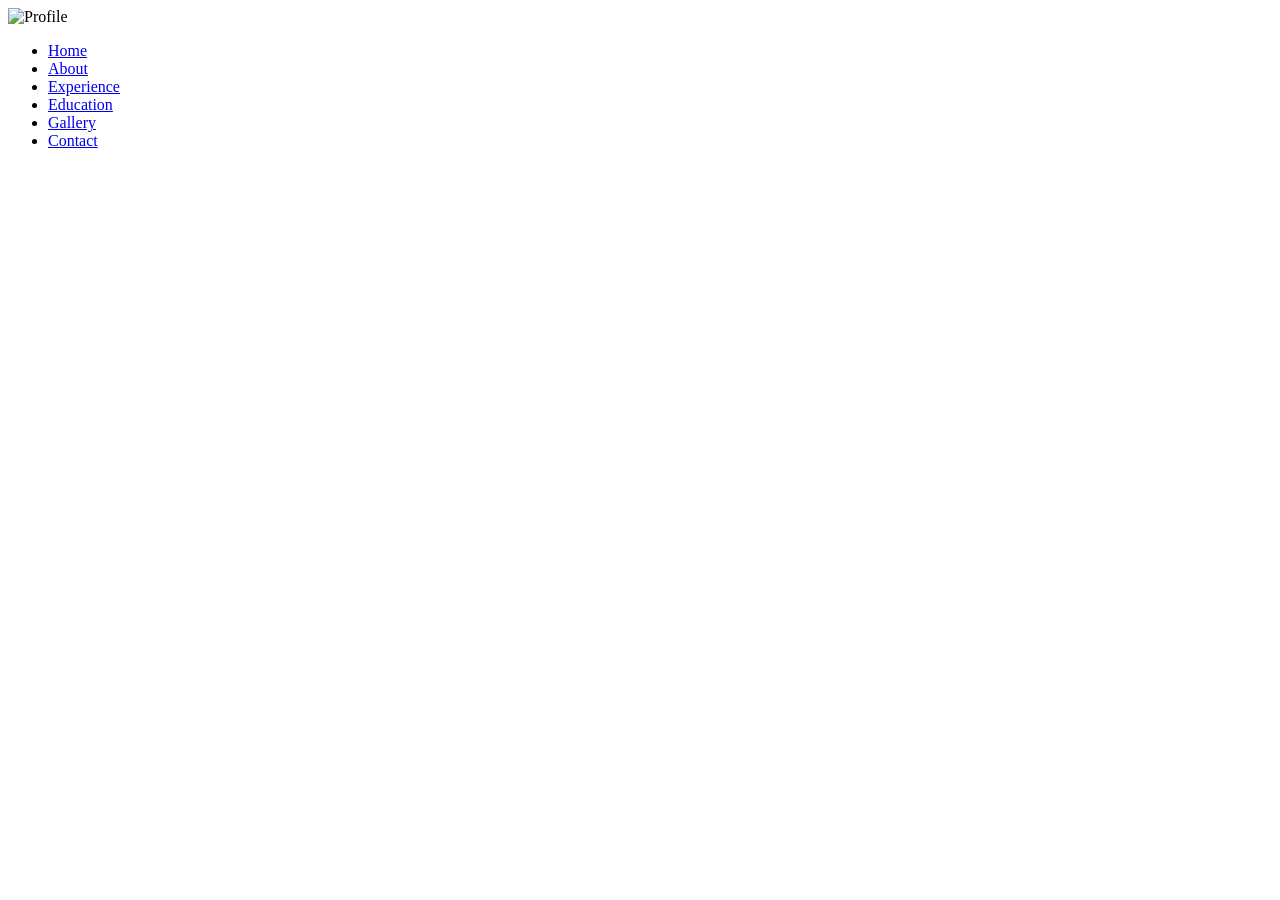
==== index.html @ 0769c7cd "Add files via upload" ====
<!DOCTYPE html>
<html lang="en">
<head>
  <meta charset="UTF-8">
  <meta name="viewport" content="width=device-width, initial-scale=1.0">
  <title>Erick Portfolio</title>

  <link rel="stylesheet" href="style.css">

  <!-- AOS -->
  <link href="https://unpkg.com/aos@2.3.4/dist/aos.css" rel="stylesheet">

  <!-- Typed.js -->
  <script src="https://cdn.jsdelivr.net/npm/typed.js@2.0.12"></script>
</head>
<body>

  <!-- SIDEBAR -->
  <div class="sidebar">
    <img src="assets/img/navbar photo.jpeg" alt="Profile">

    <ul>
      <li><a href="index.html">Home</a></li>
      <li><a href="about.html">About</a></li>
      <li><a href="experience.html">Experience</a></li>
        <li><a href="education.html">Education</a></li>
      <li><a href="gallery.html">Gallery</a></li>
      <li><a href="contact.html">Contact</a></li>
    </ul>
  </div>

  <!-- MAIN -->
  <div class="main">

    <section class="hero">

      <!-- TEXT -->
      <div class="hero-left" data-aos="fade-right">
        <h1>Hello, I'm </h1>
        <h1><span class="name">Erick Orlando Keintjem</span></h1>

        <h2><span id="typing"></span></h2>

        <p>
          I’m passionate about Cyber Security, Artificial Intelligence,
          and Blockchain. I also enjoy music and gaming.
        </p>

        <div class="buttons">
          <button class="btn-primary"><a href="contact.html">Contact Me</button>
          <button class="btn-outline"><a href="about.html">Read More</button>
        </div>
      </div>

      <!-- FOTO -->
      <div class="hero-right" data-aos="fade-left">
        <img src="assets/img/index photo.jpg" alt="Profile">
      </div>

    </section>

  </div>

  <!-- JS -->
  <script src="https://unpkg.com/aos@2.3.4/dist/aos.js"></script>
  <script src="script.js"></script>

</body>
</html>
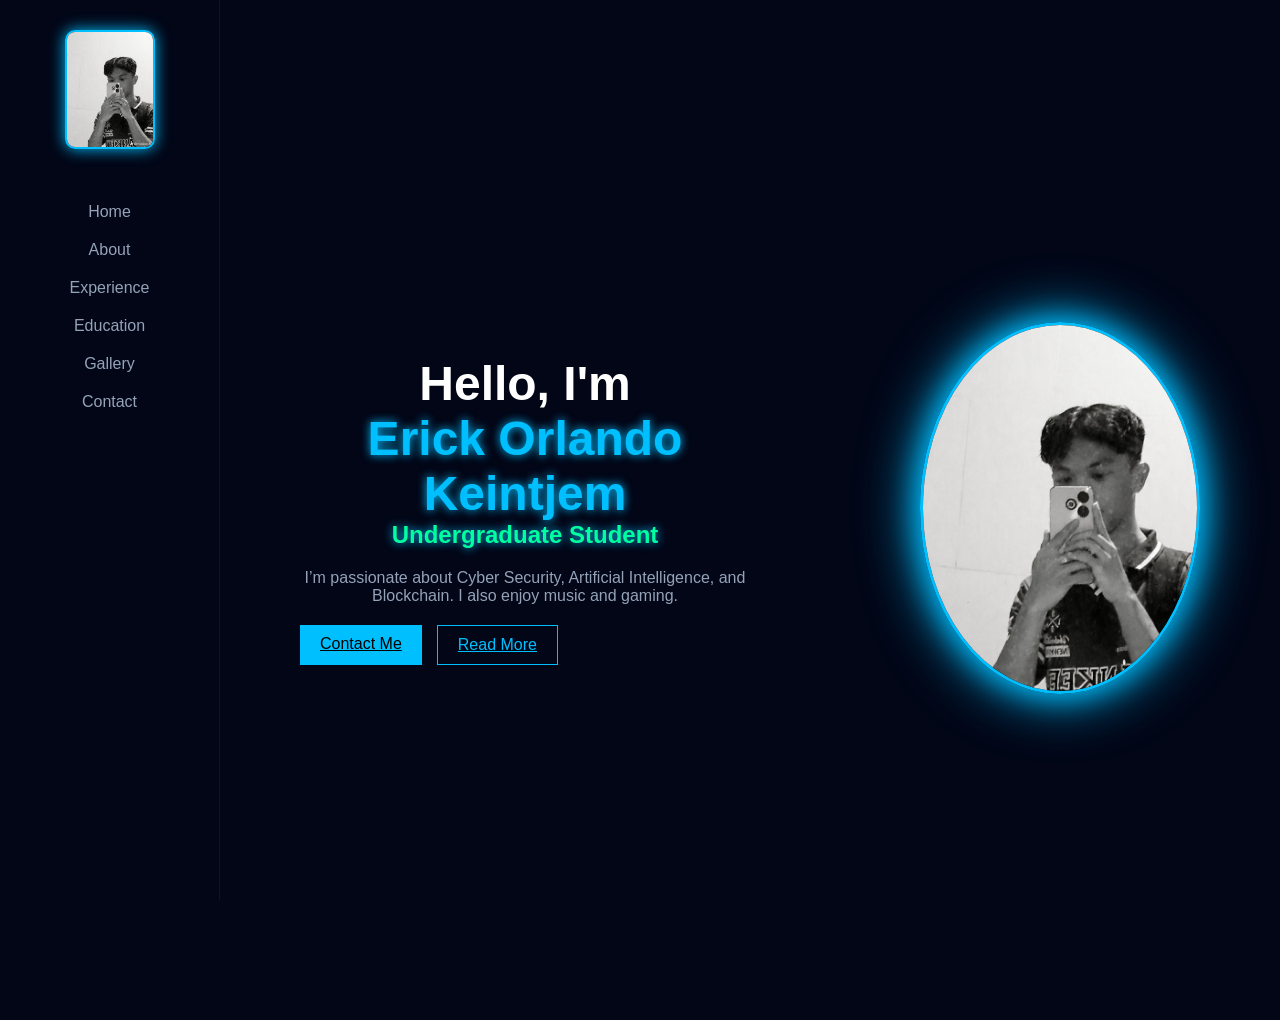
==== commit 1a61251a: "first upload" ====
--- a/index.html
+++ b/index.html
@@ -1,69 +1,51 @@
-<!DOCTYPE html>
-<html lang="en">
-<head>
-  <meta charset="UTF-8">
-  <meta name="viewport" content="width=device-width, initial-scale=1.0">
-  <title>Erick Portfolio</title>
-
-  <link rel="stylesheet" href="style.css">
-
-  <!-- AOS -->
-  <link href="https://unpkg.com/aos@2.3.4/dist/aos.css" rel="stylesheet">
-
-  <!-- Typed.js -->
-  <script src="https://cdn.jsdelivr.net/npm/typed.js@2.0.12"></script>
-</head>
-<body>
-
-  <!-- SIDEBAR -->
-  <div class="sidebar">
-    <img src="assets/img/navbar photo.jpeg" alt="Profile">
-
-    <ul>
-      <li><a href="index.html">Home</a></li>
-      <li><a href="about.html">About</a></li>
-      <li><a href="experience.html">Experience</a></li>
-        <li><a href="education.html">Education</a></li>
-      <li><a href="gallery.html">Gallery</a></li>
-      <li><a href="contact.html">Contact</a></li>
-    </ul>
-  </div>
-
-  <!-- MAIN -->
-  <div class="main">
-
-    <section class="hero">
-
-      <!-- TEXT -->
-      <div class="hero-left" data-aos="fade-right">
-        <h1>Hello, I'm </h1>
-        <h1><span class="name">Erick Orlando Keintjem</span></h1>
-
-        <h2><span id="typing"></span></h2>
-
-        <p>
-          I’m passionate about Cyber Security, Artificial Intelligence,
-          and Blockchain. I also enjoy music and gaming.
-        </p>
-
-        <div class="buttons">
-          <button class="btn-primary"><a href="contact.html">Contact Me</button>
-          <button class="btn-outline"><a href="about.html">Read More</button>
-        </div>
-      </div>
-
-      <!-- FOTO -->
-      <div class="hero-right" data-aos="fade-left">
-        <img src="assets/img/index photo.jpg" alt="Profile">
-      </div>
-
-    </section>
-
-  </div>
-
-  <!-- JS -->
-  <script src="https://unpkg.com/aos@2.3.4/dist/aos.js"></script>
-  <script src="script.js"></script>
-
-</body>
+<!doctype html>
+<html lang="en">
+  <head>
+    <meta charset="UTF-8" />
+    <meta name="viewport" content="width=device-width, initial-scale=1.0" />
+    <title>Erick Portfolio</title>
+
+    <link rel="stylesheet" href="style.css" />
+  </head>
+  <body>
+    <div class="sidebar">
+      <img src="assets/img/Navbar.jpeg" alt="Profile" />
+
+      <ul>
+        <li><a href="index.html">Home</a></li>
+        <li><a href="about.html">About</a></li>
+        <li><a href="experience.html">Experience</a></li>
+        <li><a href="education.html">Education</a></li>
+        <li><a href="gallery.html">Gallery</a></li>
+        <li><a href="contact.html">Contact</a></li>
+      </ul>
+    </div>
+
+    <div class="main">
+      <section class="hero">
+        <div class="hero-left" data-aos="fade-right">
+          <h1>Hello, I'm</h1>
+          <h1><span class="name">Erick Orlando Keintjem</span></h1>
+
+          <h2><span id="typing"></span></h2>
+
+          <p>
+            I’m passionate about Cyber Security, Artificial Intelligence, and
+            Blockchain. I also enjoy music and gaming.
+          </p>
+
+          <div class="buttons">
+            <a class="btn-primary" href="contact.html">Contact Me</a>
+            <a class="btn-outline" href="about.html">Read More</a>
+          </div>
+        </div>
+
+        <div class="hero-right" data-aos="fade-left">
+          <img src="assets/img/Navbar.jpeg" alt="Profile" />
+        </div>
+      </section>
+    </div>
+
+    <script src="script.js"></script>
+  </body>
 </html>
--- a/style.css
+++ b/style.css
@@ -0,0 +1,736 @@
+* {
+  margin: 0;
+  padding: 0;
+  box-sizing: border-box;
+  font-family: "Segoe UI", sans-serif;
+}
+
+img {
+  max-width: 100%;
+  height: auto;
+}
+
+body {
+  display: flex;
+  background: #020617;
+  color: white;
+}
+
+.sidebar {
+  width: 220px;
+  height: 100vh;
+  background: #020617;
+  border-right: 1px solid rgba(255, 255, 255, 0.05);
+  padding: 30px 20px;
+  text-align: center;
+}
+
+.sidebar img {
+  width: 90px;
+  border-radius: 10px;
+  margin-bottom: 30px;
+  border: 2px solid #00bfff;
+  box-shadow: 0 0 15px #00bfff;
+}
+
+.sidebar ul {
+  list-style: none;
+}
+
+.sidebar ul li {
+  margin: 20px 0;
+}
+
+.sidebar ul li a {
+  color: #94a3b8;
+  text-decoration: none;
+  transition: 0.3s;
+}
+
+.sidebar ul li a:hover {
+  color: #00ff9f;
+  text-shadow: 0 0 10px #00ff9f;
+}
+
+.main {
+  flex: 1;
+  padding: 60px 80px;
+  display: flex;
+  flex-direction: column;
+  align-items: center;
+  text-align: center;
+}
+
+.hero {
+  display: flex;
+  align-items: center;
+  justify-content: space-between;
+  height: 100vh;
+}
+
+.hero-left {
+  max-width: 50%;
+}
+
+.hero-left h1 {
+  font-size: 3rem;
+}
+
+.hero-left span {
+  color: #00bfff;
+  text-shadow: 0 0 10px #00bfff;
+}
+
+#typing {
+  color: #00ff9f;
+}
+
+.hero-left p {
+  margin: 20px 0;
+  color: #94a3b8;
+}
+
+.buttons {
+  display: flex;
+  gap: 15px;
+}
+
+.btn-primary {
+  background: #00bfff;
+  border: none;
+  padding: 10px 20px;
+  color: black;
+  cursor: pointer;
+}
+
+.btn-outline {
+  background: transparent;
+  border: 1px solid #00bfff;
+  color: #00bfff;
+  padding: 10px 20px;
+  cursor: pointer;
+}
+
+.hero-right img {
+  width: 280px;
+  border-radius: 50%;
+  border: 3px solid #00bfff;
+  box-shadow:
+    0 0 30px #00bfff,
+    0 0 60px #00bfff;
+  transition: 0.4s;
+}
+
+.hero-right img:hover {
+  transform: scale(1.05);
+  box-shadow:
+    0 0 40px #00ff9f,
+    0 0 80px #00ff9f;
+}
+
+.about {
+  margin-bottom: 60px;
+}
+
+.about h1 {
+  font-size: 2.5rem;
+  margin-bottom: 20px;
+}
+
+.about p {
+  max-width: 700px;
+  color: #94a3b8;
+}
+
+.interest {
+  margin-bottom: 60px;
+}
+
+.interest-box {
+  display: grid;
+  grid-template-columns: repeat(2, 1fr);
+  gap: 20px;
+}
+
+.card {
+  background: rgba(30, 41, 59, 0.6);
+  padding: 20px;
+  border-radius: 10px;
+  backdrop-filter: blur(10px);
+  transition: 0.3s;
+}
+
+.card:hover {
+  transform: translateY(-5px);
+  box-shadow: 0 0 15px #00bfff;
+}
+
+.skills {
+  margin-bottom: 60px;
+}
+
+.skill {
+  margin: 15px 0;
+}
+
+.bar {
+  width: 100%;
+  height: 8px;
+  background: #1e293b;
+  border-radius: 10px;
+}
+
+.bar span {
+  display: block;
+  height: 100%;
+  background: #00bfff;
+  border-radius: 10px;
+}
+
+.sidebar a.active {
+  color: #00bfff;
+  text-shadow: 0 0 10px #00bfff;
+}
+
+.about {
+  flex: 1;
+  max-width: 100%;
+  padding-right: 0;
+}
+.main {
+  padding: 60px 80px;
+}
+
+.about h1 {
+  font-size: 3.2rem;
+  margin-bottom: 30px;
+  color: #00bfff;
+  text-shadow: 0 0 15px #00bfff;
+  letter-spacing: 3px;
+}
+
+
+.about-text {
+  font-size: 1.2rem;
+  color: #cbd5f5;
+  line-height: 1.9;
+  margin-bottom: 25px;
+  text-align: justify;
+}
+
+.section-title {
+  font-size: 1.4rem;
+  font-weight: 600;
+  color: #00ff9f;
+  margin-bottom: 15px;
+  letter-spacing: 1px;
+}
+
+.about-list {
+  margin-top: 25px;
+  margin-bottom: 25px;
+}
+
+.about-list p {
+  font-size: 1.15rem;
+  margin-bottom: 12px;
+}
+
+.about-list strong {
+  color: #00ff9f;
+  font-weight: 600;
+}
+
+.about-item {
+  display: flex;
+  align-items: center;
+  gap: 15px;
+  margin: 15px 0;
+}
+
+.skill-name {
+  width: 180px;
+  font-size: 1.1rem;
+  color: #e2e8f0;
+}
+
+.about-item span:first-child {
+  width: 140px;
+  font-size: 1.1rem;
+}
+.progress-bar {
+  flex: 1;
+  height: 10px;
+  background: #222;
+  border-radius: 5px;
+  overflow: hidden;
+  min-width: 200px;
+}
+
+.progress-fill {
+  height: 100%;
+  background: #00ff9f;
+  border-radius: 5px;
+}
+
+.percent {
+  width: 45px;
+  text-align: right;
+  font-size: 0.9rem;
+}
+
+.hobby-list {
+  display: flex;
+  flex-wrap: wrap;
+  gap: 15px;
+  margin-top: 15px;
+}
+
+.hobby-item {
+  padding: 10px 18px;
+  border-radius: 25px;
+  font-size: 0.95rem;
+  color: #00ff9f;
+  border: 1px solid #00ff9f;
+  background: rgba(0, 255, 159, 0.05);
+
+  cursor: pointer;
+
+  transform: translateY(20px);
+  opacity: 0;
+
+  transition:
+    transform 0.3s ease,
+    box-shadow 0.3s ease,
+    background 0.3s ease,
+    color 0.3s ease;
+}
+
+.about-list[data-aos] .hobby-item {
+  animation: fadeUp 0.6s ease forwards;
+}
+
+.about-list[data-aos] .hobby-item:nth-child(1) {
+  animation-delay: 0.2s;
+}
+.about-list[data-aos] .hobby-item:nth-child(2) {
+  animation-delay: 0.4s;
+}
+.about-list[data-aos] .hobby-item:nth-child(3) {
+  animation-delay: 0.6s;
+}
+
+@keyframes fadeUp {
+  to {
+    transform: translateY(0);
+    opacity: 1;
+  }
+}
+
+.hobby-item:hover {
+  transform: translateY(-5px) scale(1.05);
+
+  background: #00ff9f;
+  color: #020617;
+
+  box-shadow:
+    0 0 10px #00ff9f,
+    0 0 20px #00ff9f,
+    0 0 40px rgba(0, 255, 159, 0.5);
+}
+
+.closing {
+  font-size: 1.2rem;
+  color: #94a3b8;
+  margin-top: 30px;
+}
+
+.full-font-about {
+  height: calc(100vh - 140px);
+  display: flex;
+  flex-direction: column;
+  justify-content: space-between;
+  padding: 20px 0;
+}
+
+.full-font-about h1 {
+  font-size: clamp(2.8rem, 7vw, 5.5rem) !important;
+  margin-bottom: 20px;
+  line-height: 1.05;
+  flex-shrink: 0;
+}
+
+.full-font-about .about-text {
+  font-size: clamp(1.4rem, 2.8vw, 2.2rem) !important;
+  line-height: 1.45;
+  flex: 1;
+  overflow: hidden;
+  hyphens: auto;
+  word-break: break-word;
+  display: -webkit-box;
+  -webkit-line-clamp: 4;
+  -webkit-box-orient: vertical;
+}
+
+.full-font-about .about-list {
+  flex-shrink: 0;
+  margin: 15px 0;
+}
+
+.full-font-about .about-list p {
+  font-size: clamp(1.3rem, 2.5vw, 2rem) !important;
+  margin-bottom: 10px;
+}
+
+.full-font-about .closing {
+  font-size: clamp(1.3rem, 2.5vw, 2rem) !important;
+  flex-shrink: 0;
+}
+
+.experience-item {
+  width: 100%;
+  margin-bottom: 60px;
+}
+
+.experience-item img {
+  width: 100%;
+  max-width: 600px;
+  height: auto;
+  display: block;
+  margin: 0 auto 20px;
+  border-radius: 10px;
+  border: 2px solid #00bfff;
+  box-shadow: 0 0 20px #00bfff;
+}
+
+.experience-item img:hover {
+  transform: scale(1.03);
+  box-shadow: 0 0 30px #00ff9f;
+}
+
+.experience-text {
+  width: 100%;
+  max-width: 700px;
+  font-size: 1.1rem;
+  line-height: 1.8;
+  color: #cbd5f5;
+  text-align: center;
+  margin: 0 auto;
+}
+
+.main-left {
+  align-items: flex-start !important;
+  text-align: left !important;
+  padding: 60px 80px;
+}
+
+.main-left h1 {
+  text-align: left !important;
+  font-size: 3.2rem;
+  margin-bottom: 30px;
+  color: #00bfff;
+  text-shadow: 0 0 15px #00bfff;
+  letter-spacing: 3px;
+}
+
+.main-left .about-text {
+  text-align: justify;
+}
+
+.main-centered {
+  align-items: center !important;
+  text-align: center !important;
+}
+
+.gallery {
+  width: 100%;
+  max-width: 1000px;
+  margin-top: 30px;
+  display: grid;
+  grid-template-columns: repeat(auto-fit, minmax(180px, 1fr));
+  gap: 18px;
+  justify-content: center;
+  align-items: start;
+}
+
+.contact-links {
+  display: flex;
+  flex-wrap: wrap;
+  justify-content: center;
+  gap: 18px;
+  margin-top: 25px;
+}
+
+.contact-card-wrap {
+  display: flex;
+  flex-direction: column;
+  align-items: center;
+  gap: 10px;
+}
+
+.contact-card {
+  display: inline-flex;
+  align-items: center;
+  justify-content: center;
+  width: 140px;
+  height: 110px;
+  border-radius: 14px;
+  border: 1px solid rgba(0, 191, 255, 0.6);
+  background: rgba(15, 23, 42, 0.6);
+  box-shadow: 0 0 18px rgba(0, 191, 255, 0.12);
+  transition:
+    transform 0.2s ease,
+    box-shadow 0.2s ease,
+    border-color 0.2s ease;
+  text-decoration: none;
+}
+
+.contact-card:hover {
+  transform: translateY(-4px);
+  border-color: rgba(0, 255, 159, 0.9);
+  box-shadow: 0 0 28px rgba(0, 255, 159, 0.25);
+}
+
+.contact-card img {
+  width: 52px;
+  height: 52px;
+  object-fit: contain;
+}
+
+.contact-label {
+  color: #cbd5f5;
+  font-size: 0.95rem;
+  letter-spacing: 0.2px;
+}
+
+.contact-desc {
+  margin-top: 10px;
+  color: #94a3b8;
+  font-size: 1.05rem;
+  line-height: 1.5;
+  max-width: 650px;
+}
+
+.gallery img {
+  width: 100%;
+  height: 220px;
+  object-fit: contain;
+  border-radius: 12px;
+  border: 2px solid #00bfff;
+  box-shadow: 0 0 20px rgba(0, 191, 255, 0.2);
+  background: rgba(15, 23, 42, 0.8);
+  transition:
+    transform 0.25s ease,
+    box-shadow 0.25s ease;
+}
+
+.gallery img:hover {
+  transform: scale(1.03);
+  box-shadow: 0 0 30px rgba(0, 255, 159, 0.35);
+}
+
+@media (max-width: 768px) {
+  .gallery img {
+    height: 140px;
+  }
+}
+
+.education-section {
+  width: 100%;
+  padding: 40px 80px;
+}
+
+.education-title {
+  color: #00eaff;
+  font-size: 36px;
+  margin-bottom: 40px;
+  text-align: left;
+}
+
+.education-container {
+  display: flex;
+  justify-content: center;
+}
+
+.education-card {
+  background: #0f172a;
+  padding: 25px;
+  border-radius: 12px;
+  max-width: 700px;
+  width: 100%;
+  box-shadow: 0 0 20px rgba(0, 255, 255, 0.1);
+  transition: 0.3s ease;
+  text-align: left;
+}
+
+.education-card:hover {
+  transform: translateY(-5px);
+  box-shadow: 0 0 25px rgba(0, 255, 255, 0.3);
+}
+
+.education-card h2 {
+  color: #00eaff;
+  margin-bottom: 5px;
+}
+
+.edu-university {
+  color: #cbd5f5;
+  font-weight: bold;
+}
+
+.edu-year {
+  color: #94a3b8;
+  margin-bottom: 10px;
+}
+
+.edu-desc {
+  color: #e2e8f0;
+  margin-bottom: 15px;
+  line-height: 1.6;
+}
+
+.edu-tags span {
+  display: inline-block;
+  background: transparent;
+  color: #00eaff;
+  padding: 5px 10px;
+  margin: 5px 5px 0 0;
+  border-radius: 8px;
+  font-size: 12px;
+  border: 1px solid #00eaff;
+}
+
+@media (max-width: 1024px) {
+  .main {
+    padding: 40px;
+  }
+
+  .main-left {
+    padding: 40px;
+  }
+
+  .about h1,
+  .main-left h1 {
+    font-size: 2.5rem;
+  }
+
+  .hero {
+    flex-direction: column;
+    justify-content: center;
+    text-align: center;
+    gap: 40px;
+  }
+
+  .hero-left {
+    max-width: 100%;
+  }
+
+  .hero-right img {
+    width: 220px;
+  }
+}
+
+@media (max-width: 768px) {
+  body {
+    flex-direction: column;
+  }
+
+  .sidebar {
+    width: 100%;
+    height: auto;
+    padding: 15px;
+    border-right: none;
+    border-bottom: 1px solid rgba(255, 255, 255, 0.05);
+  }
+
+  .sidebar img {
+    width: 60px;
+    margin-bottom: 10px;
+  }
+
+  .sidebar ul {
+    display: flex;
+    flex-wrap: wrap;
+    justify-content: center;
+    gap: 15px;
+  }
+
+  .sidebar ul li {
+    margin: 0;
+  }
+
+  .main,
+  .main-left {
+    padding: 20px;
+  }
+
+  .about h1,
+  .main-left h1 {
+    font-size: 2rem;
+    text-align: center !important;
+  }
+
+  .about-text {
+    font-size: 1rem;
+    text-align: left;
+  }
+
+  .about-item {
+    flex-direction: column;
+    align-items: flex-start;
+    gap: 8px;
+  }
+
+  .skill-name {
+    width: 100%;
+  }
+
+  .progress-bar {
+    width: 100%;
+  }
+
+  .percent {
+    align-self: flex-end;
+  }
+
+  .hero {
+    height: auto;
+    padding-top: 30px;
+  }
+
+  .hero-left h1 {
+    font-size: 2rem;
+  }
+
+  .hero-left p {
+    font-size: 0.95rem;
+  }
+
+  .buttons {
+    justify-content: center;
+    flex-wrap: wrap;
+  }
+}
+
+@media (max-width: 480px) {
+  .about h1,
+  .main-left h1 {
+    font-size: 1.6rem;
+  }
+
+  .about-text {
+    font-size: 0.95rem;
+  }
+
+  .section-title {
+    font-size: 1.2rem;
+  }
+
+  .hero-left h1 {
+    font-size: 1.6rem;
+  }
+
+  .hero-right img {
+    width: 180px;
+  }
+}
